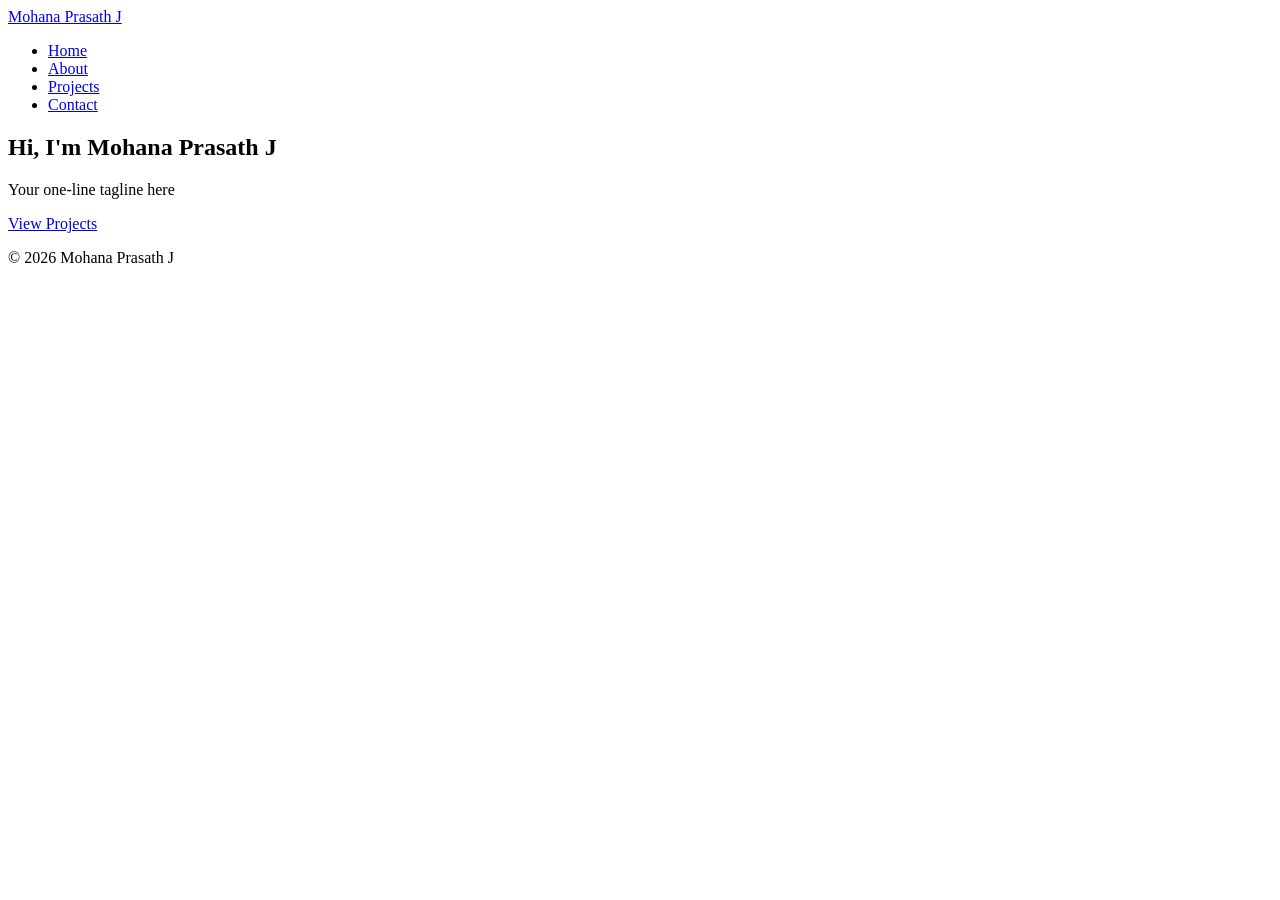
==== index.html @ b701f887 "Add home page structure" ====
<!DOCTYPE html>
<html lang="en">
<head>
  <meta charset="UTF-8">
  <meta name="viewport" content="width=device-width, initial-scale=1.0">
  <title>Mohana Prasath J | Portfolio</title>
  <link rel="stylesheet" href="css/style.css">
</head>
<body>

  <header>
    <nav>
      <a href="index.html" class="logo">Mohana Prasath J</a>
      <ul class="nav-links">
        <li><a href="index.html">Home</a></li>
        <li><a href="about.html">About</a></li>
        <li><a href="projects.html">Projects</a></li>
        <li><a href="contact.html">Contact</a></li>
      </ul>
    </nav>
  </header>

  <main>
    <section class="hero">
      <h1>Hi, I'm Mohana Prasath J</h1>
      <p>Your one-line tagline here</p>
      <a href="projects.html" class="btn">View Projects</a>
    </section>
  </main>

  <footer>
    <p>&copy; 2026 Mohana Prasath J</p>
  </footer>

</body>
</html>
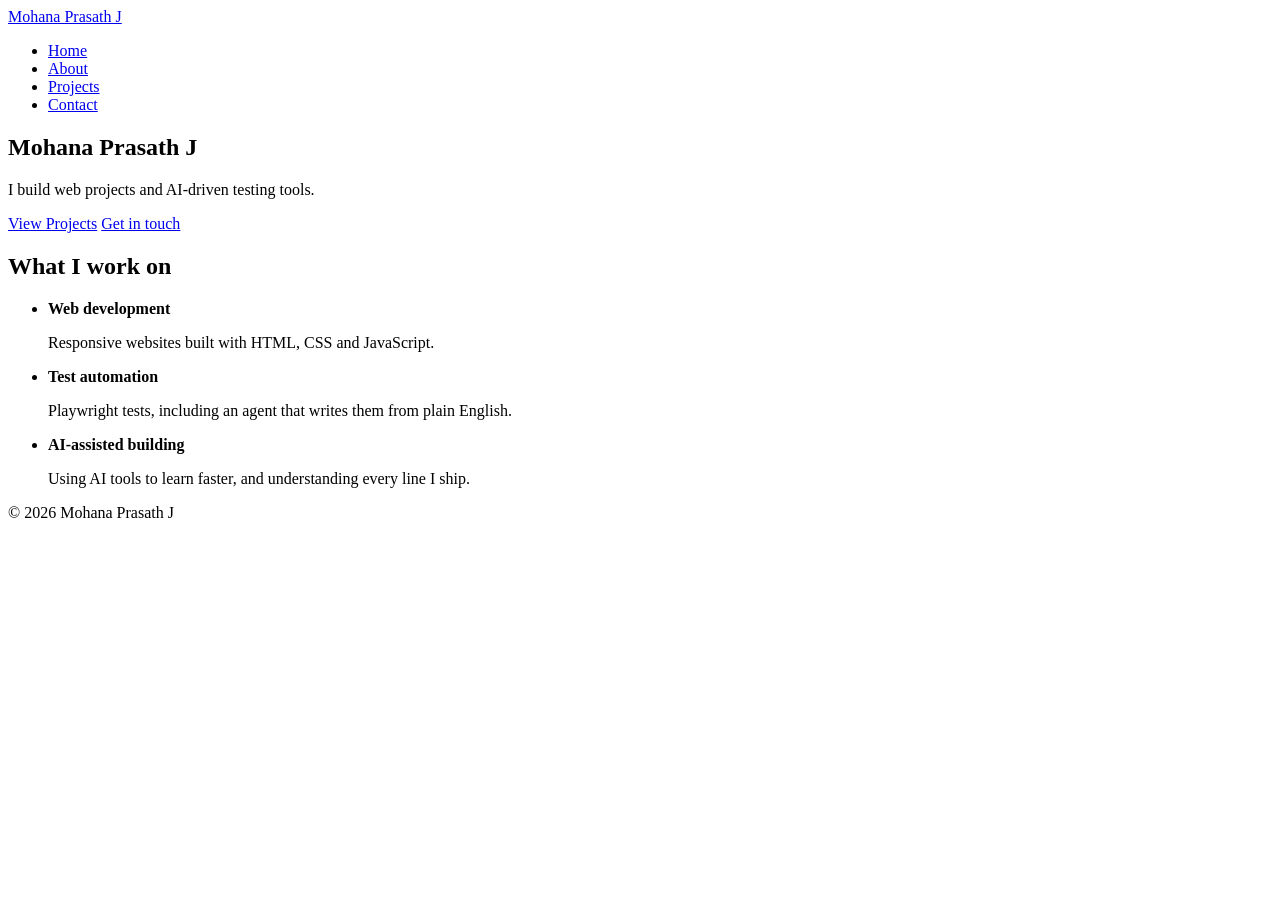
==== commit 40ee9482: "Update index" ====
--- a/index.html
+++ b/index.html
@@ -20,13 +20,34 @@
     </nav>
   </header>
 
-  <main>
-    <section class="hero">
-      <h1>Hi, I'm Mohana Prasath J</h1>
-      <p>Your one-line tagline here</p>
+<main>
+  <section class="hero">
+    <h1>Mohana Prasath J</h1>
+    <p>I build web projects and AI-driven testing tools.</p>
+    <div class="hero-actions">
       <a href="projects.html" class="btn">View Projects</a>
-    </section>
-  </main>
+      <a href="contact.html" class="btn btn-ghost">Get in touch</a>
+    </div>
+  </section>
+
+  <section class="focus">
+    <h2>What I work on</h2>
+    <ul class="focus-list">
+      <li>
+        <strong>Web development</strong>
+        <p>Responsive websites built with HTML, CSS and JavaScript.</p>
+      </li>
+      <li>
+        <strong>Test automation</strong>
+        <p>Playwright tests, including an agent that writes them from plain English.</p>
+      </li>
+      <li>
+        <strong>AI-assisted building</strong>
+        <p>Using AI tools to learn faster, and understanding every line I ship.</p>
+      </li>
+    </ul>
+  </section>
+</main>
 
   <footer>
     <p>&copy; 2026 Mohana Prasath J</p>
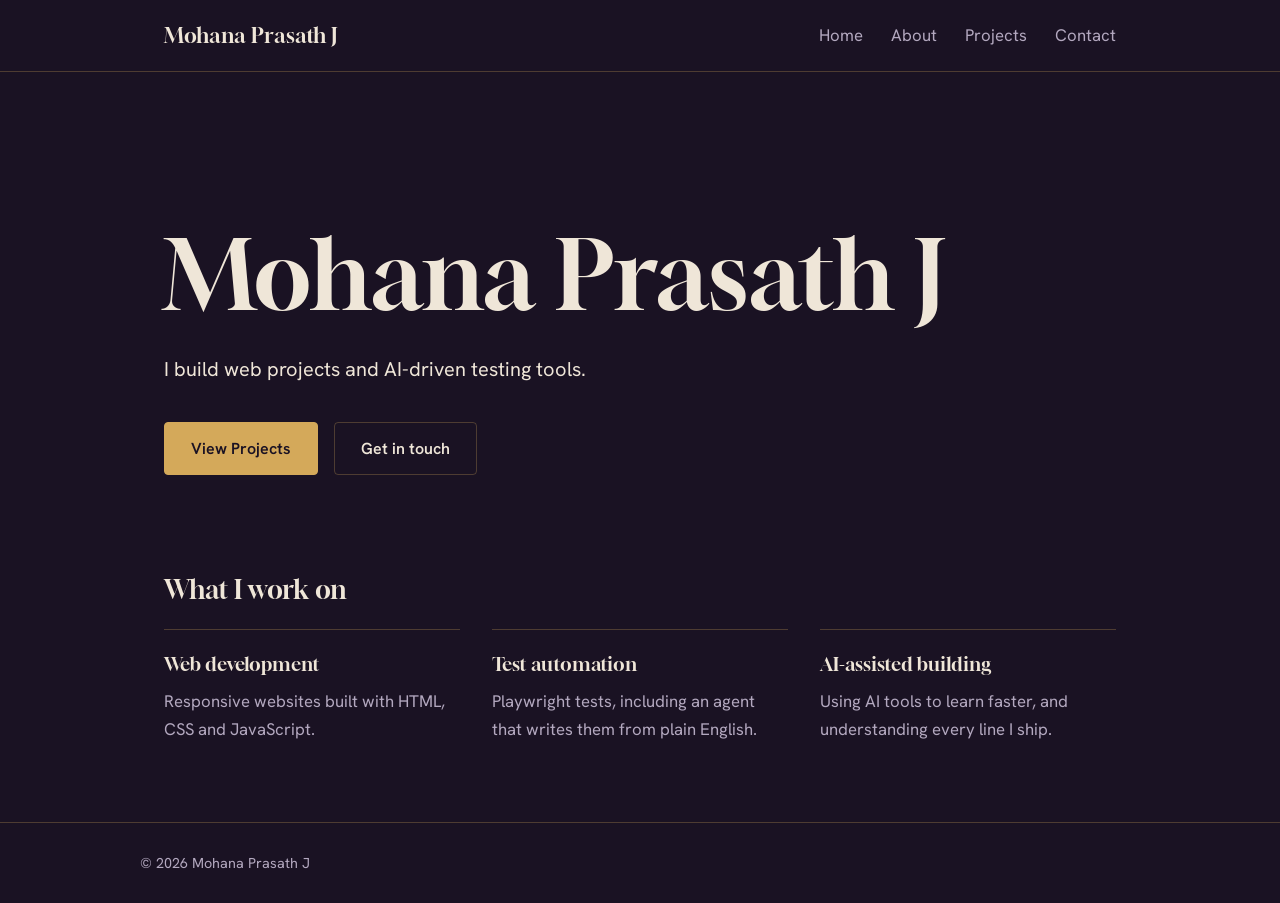
==== commit 1f15cef5: "Add mobile menu and responsive styles" ====
--- a/index.html
+++ b/index.html
@@ -6,11 +6,13 @@
   <title>Mohana Prasath J | Portfolio</title>
   <link rel="stylesheet" href="css/style.css">
 </head>
+<script src="js/script.js"></script>
 <body>
 
   <header>
     <nav>
       <a href="index.html" class="logo">Mohana Prasath J</a>
+      <button class="menu-toggle" aria-label="Toggle menu" aria-expanded="false">&#9776;</button>
       <ul class="nav-links">
         <li><a href="index.html">Home</a></li>
         <li><a href="about.html">About</a></li>
--- a/css/style.css
+++ b/css/style.css
@@ -0,0 +1,368 @@
+@import url("https://fonts.googleapis.com/css2?family=Gloock&family=Hanken+Grotesk:wght@400;500;600&display=swap");
+
+/* ---------- Colors & fonts (change theme here) ---------- */
+:root {
+  --bg: #1a1223;
+  --surface: #251a31;
+  --text: #efe6d8;
+  --muted: #b3a8bf;
+  --brass: #d4a95a;
+  --line: rgba(212, 169, 90, 0.28);
+  --display: "Gloock", Georgia, serif;
+  --body: "Hanken Grotesk", "Segoe UI", Arial, sans-serif;
+}
+
+/* ---------- Base ---------- */
+* {
+  margin: 0;
+  padding: 0;
+  box-sizing: border-box;
+}
+
+body {
+  font-family: var(--body);
+  font-size: 1.05rem;
+  background: var(--bg);
+  color: var(--text);
+  line-height: 1.7;
+}
+
+a {
+  color: var(--brass);
+  text-decoration: none;
+}
+
+:focus-visible {
+  outline: 2px solid var(--brass);
+  outline-offset: 3px;
+}
+
+main {
+  max-width: 1000px;
+  margin: 0 auto;
+  padding: 64px 24px;
+  min-height: 70vh;
+}
+
+h1, h2 {
+  font-family: var(--display);
+  font-weight: 400;
+  line-height: 1.15;
+}
+
+h1 { font-size: 2.8rem; margin-bottom: 20px; }
+h2 { font-size: 1.6rem; margin: 40px 0 12px; }
+
+p {
+  color: var(--muted);
+  max-width: 62ch;
+  margin-bottom: 14px;
+}
+
+/* ---------- Navbar ---------- */
+header {
+  position: sticky;
+  top: 0;
+  z-index: 10;
+  background: var(--bg);
+  border-bottom: 1px solid var(--line);
+}
+
+nav {
+  max-width: 1000px;
+  margin: 0 auto;
+  padding: 18px 24px;
+  display: flex;
+  justify-content: space-between;
+  align-items: center;
+}
+
+.logo {
+  font-family: var(--display);
+  font-size: 1.3rem;
+  color: var(--text);
+}
+
+.nav-links {
+  display: flex;
+  gap: 28px;
+  list-style: none;
+}
+
+.nav-links a {
+  color: var(--muted);
+  padding-bottom: 4px;
+  border-bottom: 1px solid transparent;
+  transition: color 0.2s, border-color 0.2s;
+}
+
+.nav-links a:hover {
+  color: var(--brass);
+  border-bottom-color: var(--brass);
+}
+
+/* ---------- Button ---------- */
+.btn {
+  display: inline-block;
+  background: var(--brass);
+  color: var(--bg);
+  font-family: var(--body);
+  font-weight: 600;
+  font-size: 1rem;
+  padding: 12px 26px;
+  border: 1px solid var(--brass);
+  border-radius: 4px;
+  cursor: pointer;
+  transition: background 0.2s, color 0.2s;
+}
+
+.btn:hover {
+  background: transparent;
+  color: var(--brass);
+}
+
+/* ---------- Home ---------- */
+.hero {
+  padding: 90px 0 60px;
+}
+
+.hero h1 {
+  font-size: clamp(2.8rem, 9vw, 6rem);
+  line-height: 1.02;
+  max-width: none;
+  margin-bottom: 28px;
+  animation: rise 0.9s ease-out both;
+}
+
+.hero p {
+  font-size: 1.25rem;
+  color: var(--text);
+  max-width: 44ch;
+  margin-bottom: 36px;
+}
+
+@keyframes rise {
+  from { opacity: 0; transform: translateY(24px); }
+  to   { opacity: 1; transform: translateY(0); }
+}
+
+/* ---------- About ---------- */
+.skills {
+  display: flex;
+  flex-wrap: wrap;
+  gap: 10px;
+  list-style: none;
+}
+
+.skills li {
+  padding: 6px 16px;
+  border: 1px solid var(--line);
+  border-radius: 999px;
+  color: var(--text);
+  font-size: 0.95rem;
+}
+
+/* ---------- Projects (rows, not boxes) ---------- */
+.project-grid {
+  margin-top: 32px;
+  border-bottom: 1px solid var(--line);
+}
+
+.card {
+  display: grid;
+  grid-template-columns: 1fr 2fr;
+  column-gap: 48px;
+  padding: 36px 0;
+  border-top: 1px solid var(--line);
+}
+
+.card h2 {
+  grid-column: 1;
+  grid-row: 1 / span 3;
+  margin: 0;
+  font-size: 1.7rem;
+}
+
+.card > *:not(h2) {
+  grid-column: 2;
+}
+
+.card .btn {
+  justify-self: start;
+  margin-top: 8px;
+}
+
+.tech {
+  color: var(--brass);
+  font-size: 0.95rem;
+}
+
+/* ---------- Contact ---------- */
+form {
+  display: flex;
+  flex-direction: column;
+  gap: 8px;
+  max-width: 520px;
+  margin: 28px 0;
+}
+
+label {
+  margin-top: 8px;
+}
+
+input, textarea {
+  padding: 12px 14px;
+  background: var(--surface);
+  color: var(--text);
+  border: 1px solid var(--line);
+  border-radius: 4px;
+  font-family: var(--body);
+  font-size: 1rem;
+}
+
+input:focus, textarea:focus {
+  border-color: var(--brass);
+  outline: none;
+}
+
+form .btn {
+  align-self: flex-start;
+  margin-top: 16px;
+}
+
+.social-links {
+  display: flex;
+  gap: 24px;
+  margin-top: 24px;
+}
+
+/* ---------- Footer ---------- */
+footer {
+  padding: 28px max(24px, calc((100% - 1000px) / 2));
+  border-top: 1px solid var(--line);
+}
+
+footer p {
+  margin: 0;
+  font-size: 0.9rem;
+}
+
+/* ---------- Small screens (basic, Day 4 la improve pannuvom) ---------- */
+@media (max-width: 700px) {
+  .card {
+    grid-template-columns: 1fr;
+  }
+  .card h2,
+  .card > *:not(h2) {
+    grid-column: 1;
+    grid-row: auto;
+  }
+  .card h2 {
+    margin-bottom: 12px;
+  }
+}
+
+@media (prefers-reduced-motion: reduce) {
+  .hero h1 { animation: none; }
+}
+/* ---------- Home extras ---------- */
+.hero-actions {
+  display: flex;
+  flex-wrap: wrap;
+  gap: 16px;
+}
+
+.btn-ghost {
+  background: transparent;
+  color: var(--text);
+  border-color: var(--line);
+}
+
+.btn-ghost:hover {
+  color: var(--brass);
+  border-color: var(--brass);
+}
+
+.focus {
+  margin-top: 40px;
+}
+
+.focus-list {
+  list-style: none;
+  display: grid;
+  grid-template-columns: repeat(3, 1fr);
+  gap: 32px;
+  margin-top: 24px;
+}
+
+.focus-list li {
+  border-top: 1px solid var(--line);
+  padding-top: 18px;
+}
+
+.focus-list strong {
+  display: block;
+  font-family: var(--display);
+  font-weight: 400;
+  font-size: 1.2rem;
+  color: var(--text);
+  margin-bottom: 6px;
+}
+
+@media (max-width: 700px) {
+  .focus-list {
+    grid-template-columns: 1fr;
+  }
+}
+/* ---------- Mobile menu ---------- */
+.menu-toggle {
+  display: none;
+  background: none;
+  border: 1px solid var(--line);
+  color: var(--text);
+  font-size: 1.4rem;
+  padding: 4px 12px;
+  border-radius: 4px;
+  cursor: pointer;
+}
+
+@media (max-width: 700px) {
+  .menu-toggle {
+    display: block;
+  }
+
+  nav {
+    position: relative;
+  }
+
+  .nav-links {
+    display: none;
+    position: absolute;
+    top: 100%;
+    left: 0;
+    right: 0;
+    flex-direction: column;
+    gap: 0;
+    background: var(--bg);
+    border-bottom: 1px solid var(--line);
+    padding: 8px 24px 16px;
+  }
+
+  .nav-links.open {
+    display: flex;
+  }
+
+  .nav-links a {
+    display: block;
+    padding: 12px 0;
+    border-bottom: none;
+  }
+
+  main {
+    padding: 40px 20px;
+  }
+
+  .hero {
+    padding: 48px 0 32px;
+  }
+}
